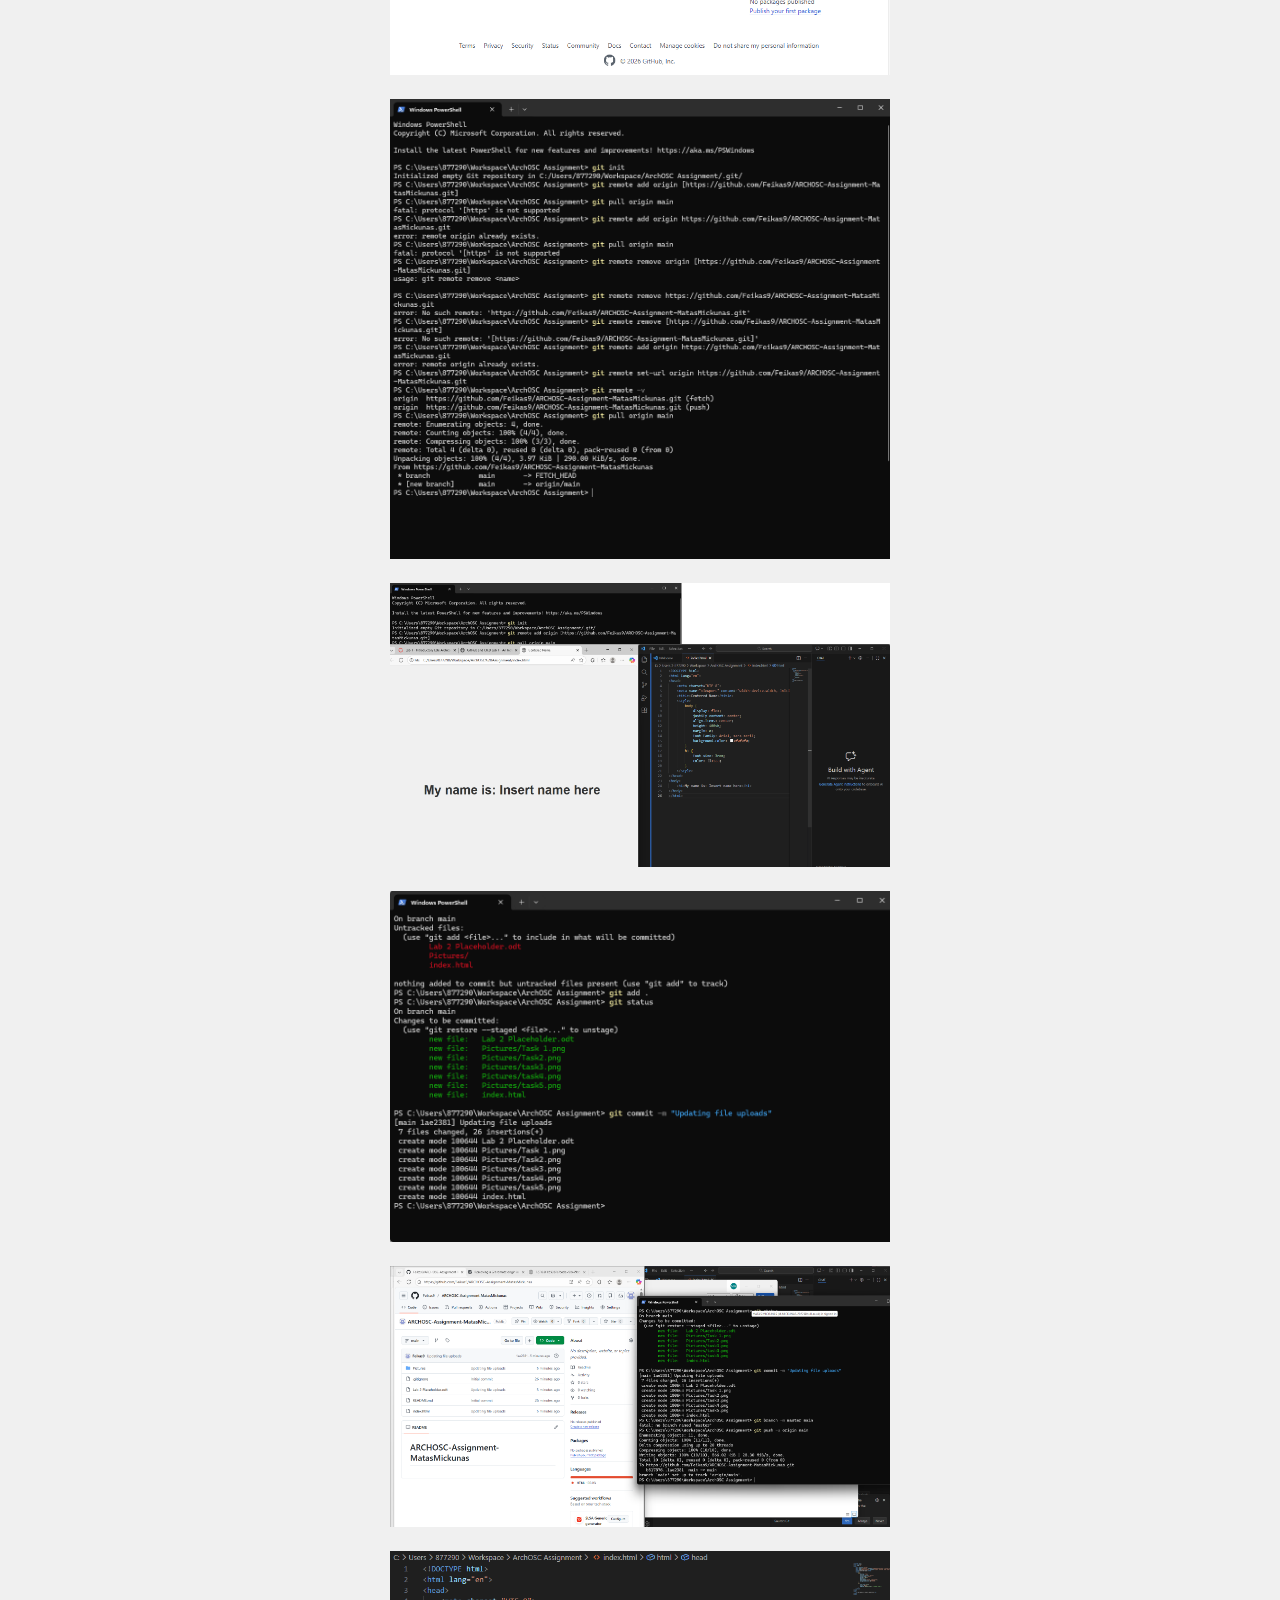
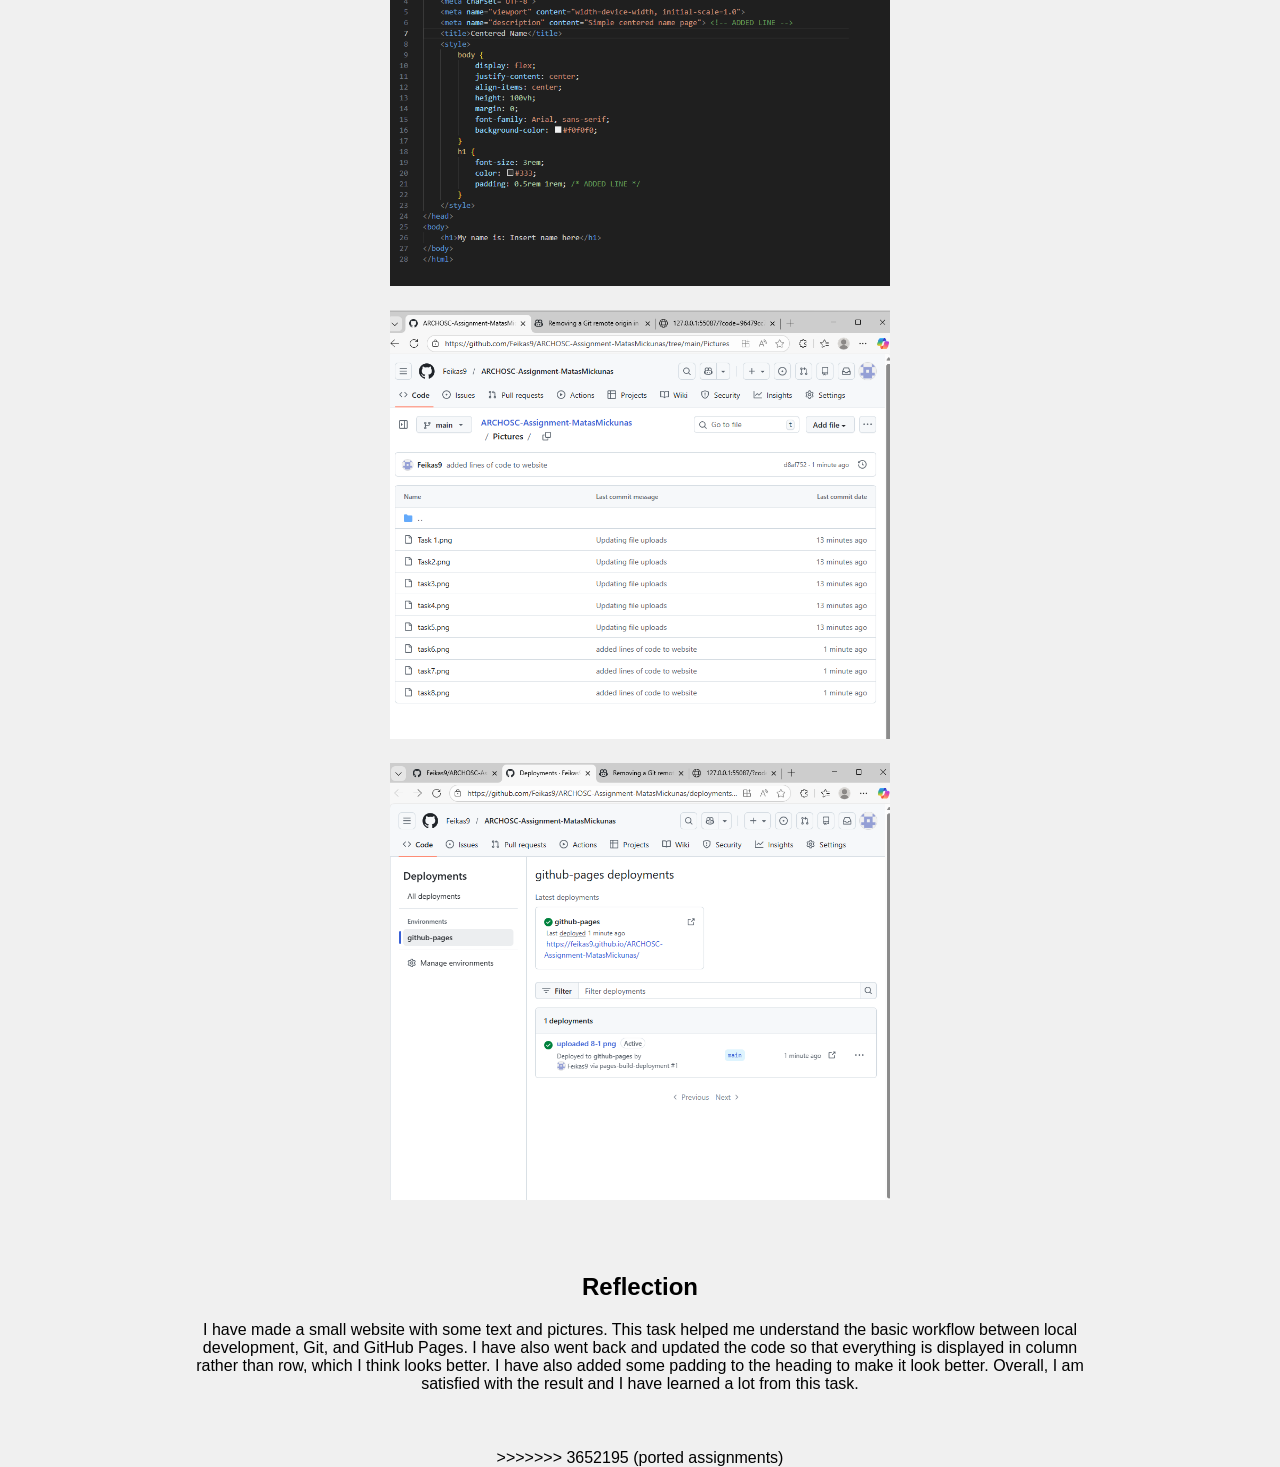
==== index.html @ 7c7d07e4 "moved index, pictures and readme to main folder" ====
<!DOCTYPE html>
<html lang="en">
<head>
<<<<<<< HEAD
    <meta charset="UTF-8">
    <meta name="viewport" content="width=device-width, initial-scale=1.0">
    <meta name="description" content="Simple centered name page"> <!-- ADDED LINE -->
    <title>Centered Name</title> 
    <style>
        body {
            display: flex;
            justify-content: center;
            align-items: center;
            height: 100vh;
            margin: 0;
            font-family: Arial, sans-serif;
            background-color: #f0f0f0;
        }
        h1 {
            font-size: 3rem;
            color: #333;
            padding: 0.5rem 1rem; /* ADDED LINE */
        }
    </style>
</head>
<body>
    <h1>My name is: Matas Mickunas</h1>
    <p>I have followed instructions as provided and have created a local storage container with sub folders and screenshotted the entire thing. I have also created a word doc explaining what I have done.

Task3
I have followed instructions and created a new repository in github

Task 4
I have created a link between GitHub and local. And created repositories. I have inputted it incorrectly at first so had to replace it. Also I have removed a new word doc since it was not required and combined it with the current place holder
Task5
I have followed instructions and copied the code to visual studio saved it in local and opened it
 Task6
Uploaded web to git
Task7
I have pushed to git and set up main
Task8
I have added 2 lines of code first one being meta description for better SEO and accessibility and the second one Padding on the heading so the cantered text has some breathing room.

Task9
I have created an access point from GitHub to my website
    <p>

        <img src="Pictures/task1.png" alt="Thumbnail 1" class="photo" style="max-width:150px">
        <img src="Pictures/task2.png" alt="Thumbnail 2" class="photo" style="max-width:150px">
        <img src="Pictures/task3.png" alt="Thumbnail 3" class="photo" style="max-width:150px">
        <img src="Pictures/task4.png" alt="Thumbnail 4" class="photo" style="max-width:150px">
        <img src="Pictures/task5.png" alt="Thumbnail 5" class="photo" style="max-width:150px">
        <img src="Pictures/task6.png" alt="Thumbnail 6" class="photo" style="max-width:150px">
        <img src="Pictures/task7.png" alt="Thumbnail 7" class="photo" style="max-width:150px">
        <img src="Pictures/task8.png" alt="Thumbnail 8" class="photo" style="max-width:150px">
        <img src="Pictures/task8-1.png" alt="Thumbnail 8" class="photo" style="max-width:150px">
        <img src="Pictures/task9.png" alt="Thumbnail 9" class="photo" style="max-width:150px">
        <h2>Reflection</h2>
<p>I have made a small website with some text and pictures. I dont see what im supposed to say on how is this supposed to be used in the modern industry<p>
=======
<meta charset="UTF-8">
<meta name="viewport" content="width=device-width, initial-scale=1.0">
<meta name="description" content="Simple centered name page">

<title>Centered Name</title>

<style>

body {
    display: flex;
    flex-direction: column;
    align-items: center;
    margin: 0;
    font-family: Arial, sans-serif;
    background-color: #f0f0f0;
}

/* Section spacing */
section {
    width: 80%;
    max-width: 900px;
    margin-bottom: 40px;
    text-align: center;
}

/* Title styling */
h1 {
    font-size: 3rem;
    color: #333;
    padding: 0.5rem 1rem;
}

/* Image styling */
.gallery img {
    max-width: 500px;
    width: 100%;
    margin: 10px;
}

/* Small thumbnails */
.thumbnails img {
    max-width: 150px;
    margin: 5px;
}

</style>
</head>

<body>

<section>
    <h1>My name is: Matas Mickunas</h1>
</section>

<section>
    <p>
        I have followed instructions as provided and created a local storage container with
        sub folders and screenshotted the entire thing. I have also created a word document
        explaining what I have done.
    </p>

    <p>
        Task 3: I followed instructions and created a new repository in GitHub.
    </p>

    <p>
        Task 4: I created a link between GitHub and local repositories. I initially entered
        it incorrectly but replaced it and removed unnecessary files.
    </p>

    <p>
        Task 5: I copied the code to Visual Studio, saved it locally, and opened it.
    </p>

    <p>
        Task 6: Uploaded the website to Git.
    </p>

    <p>
        Task 7: Pushed the code to Git and set up the main branch.
    </p>

    <p>
        Task 8: I added two lines of code: a meta description for SEO and padding on the
        heading to improve spacing.
    </p>

    <p>
        Task 9: I created an access point from GitHub to my website.
    </p>
</section>

<section class="gallery">

    <img src="Pictures/001.png" alt="Screenshot 1">
    <img src="Pictures/002.png" alt="Screenshot 2">
    <img src="Pictures/003.png" alt="Screenshot 3">
    <img src="Pictures/004.png" alt="Screenshot 4">
    <img src="Pictures/005.png" alt="Screenshot 5">
    <img src="Pictures/006.png" alt="Screenshot 6">
    <img src="Pictures/007.png" alt="Screenshot 7">
    <img src="Pictures/008.png" alt="Screenshot 8">
    <img src="Pictures/009.png" alt="Screenshot 9">
    <img src="Pictures/010.png" alt="Screenshot 10">

</section>

<section>
    <h2>Reflection</h2>

    <p>
        I have made a small website with some text and pictures. This task helped me
        understand the basic workflow between local development, Git, and GitHub Pages.
        I have also went back and updated the code so that everything is displayed in column rather than row, which I think looks better. I have also added some padding to the heading to make it look better. Overall, I am satisfied with the result and I have learned a lot from this task.

    </p>

</section>

>>>>>>> 3652195 (ported assignments)
</body>
</html>
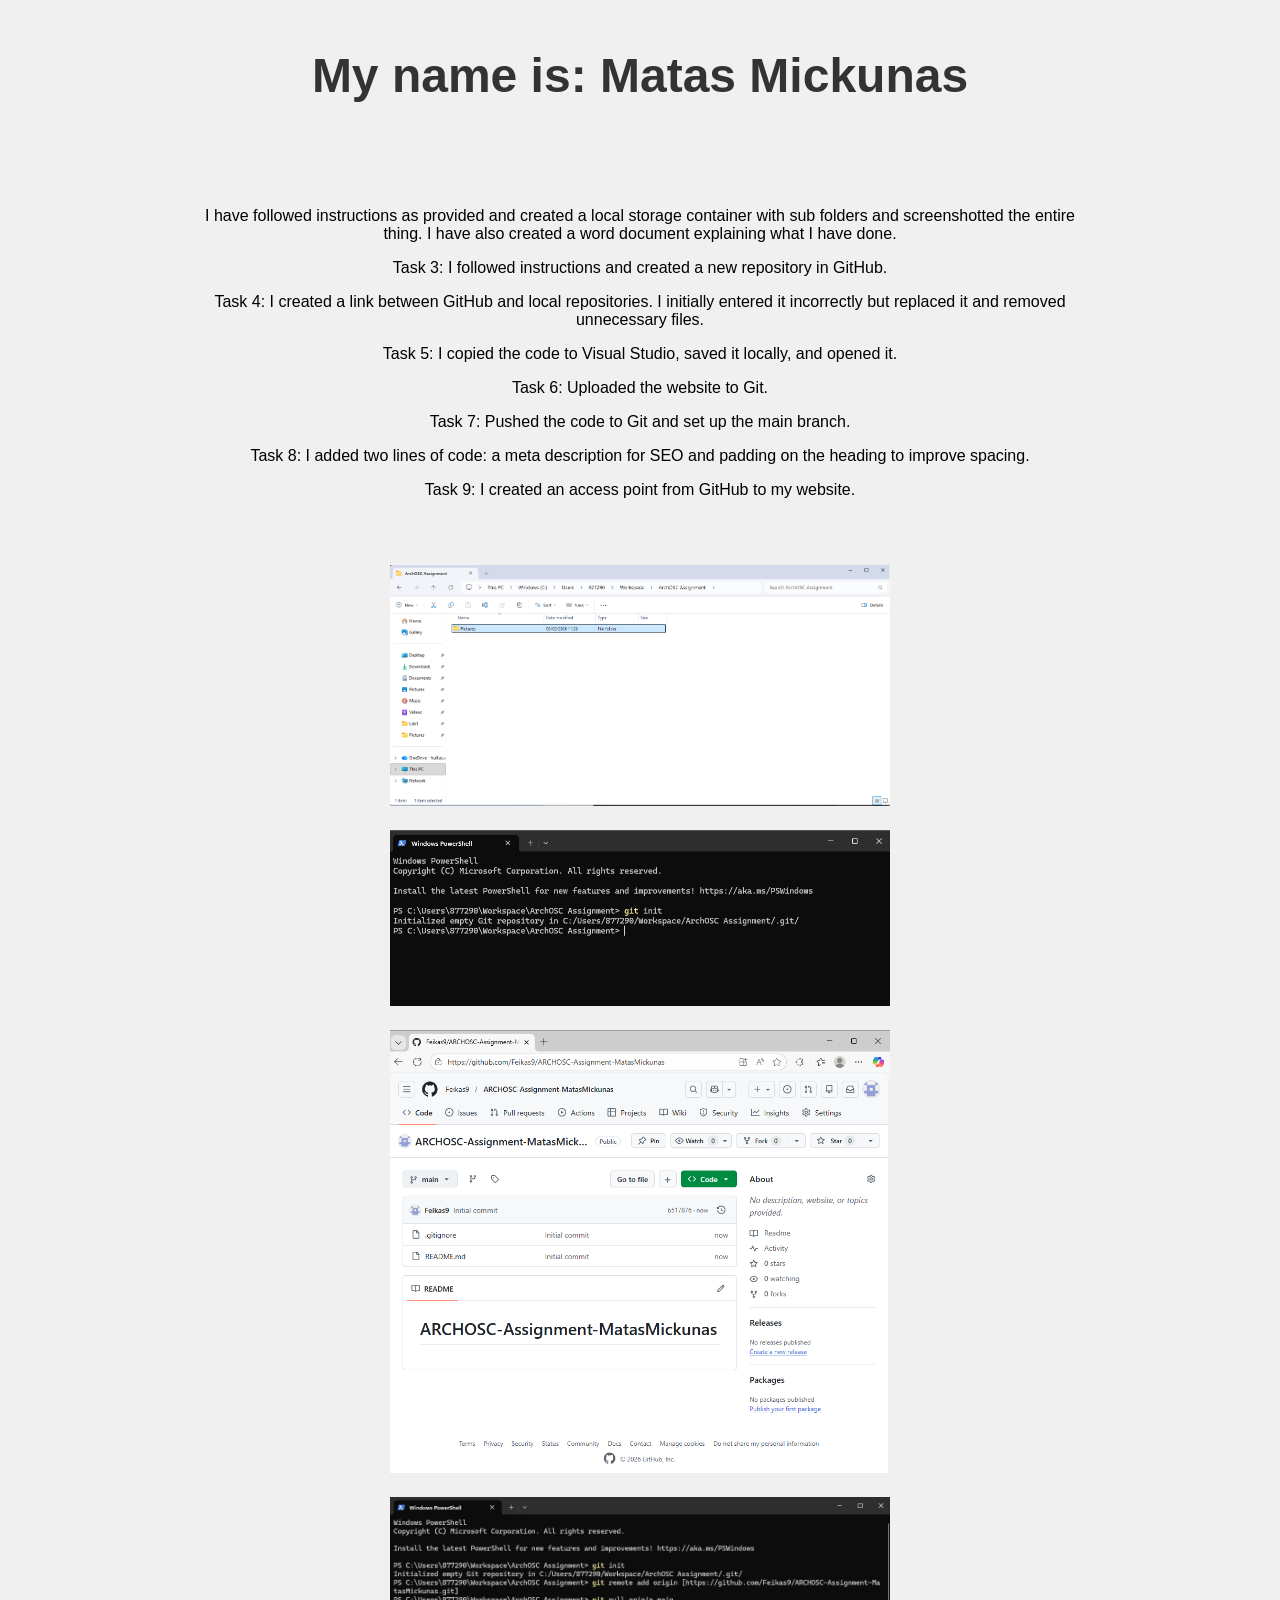
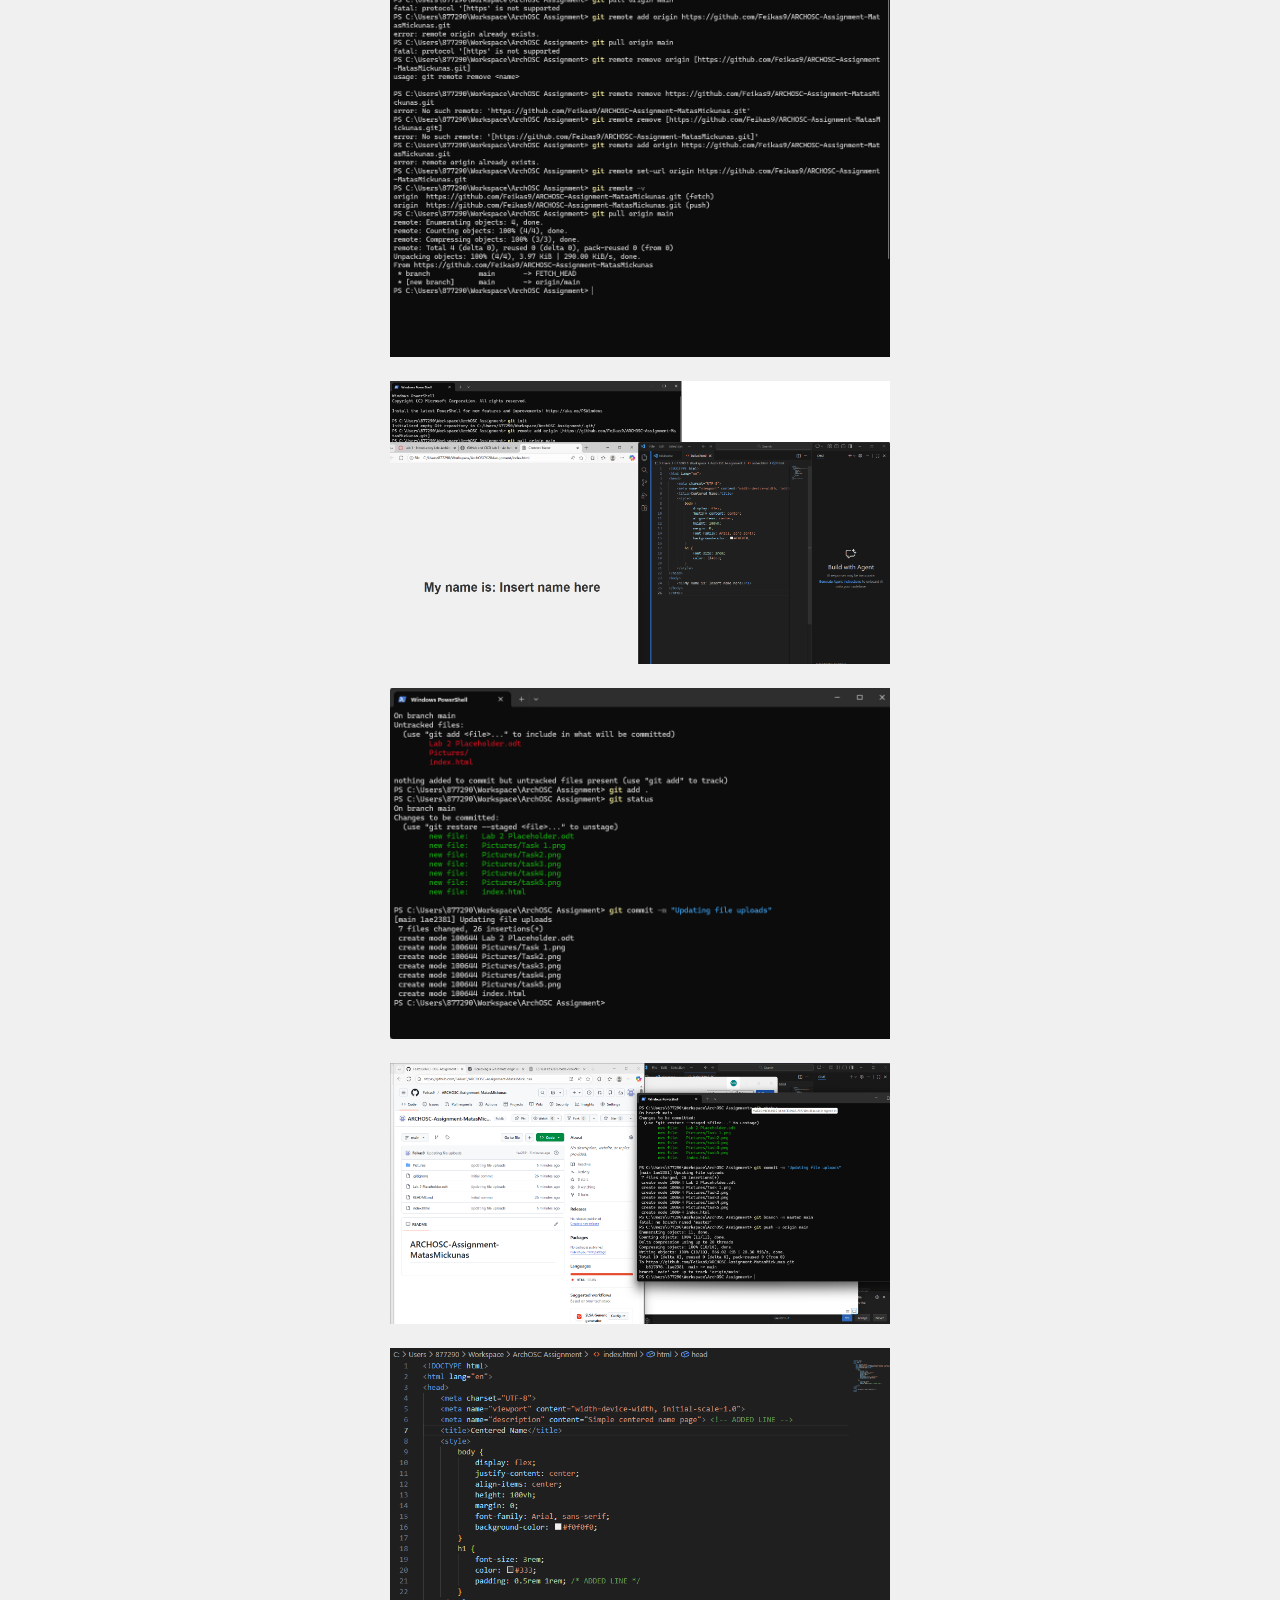
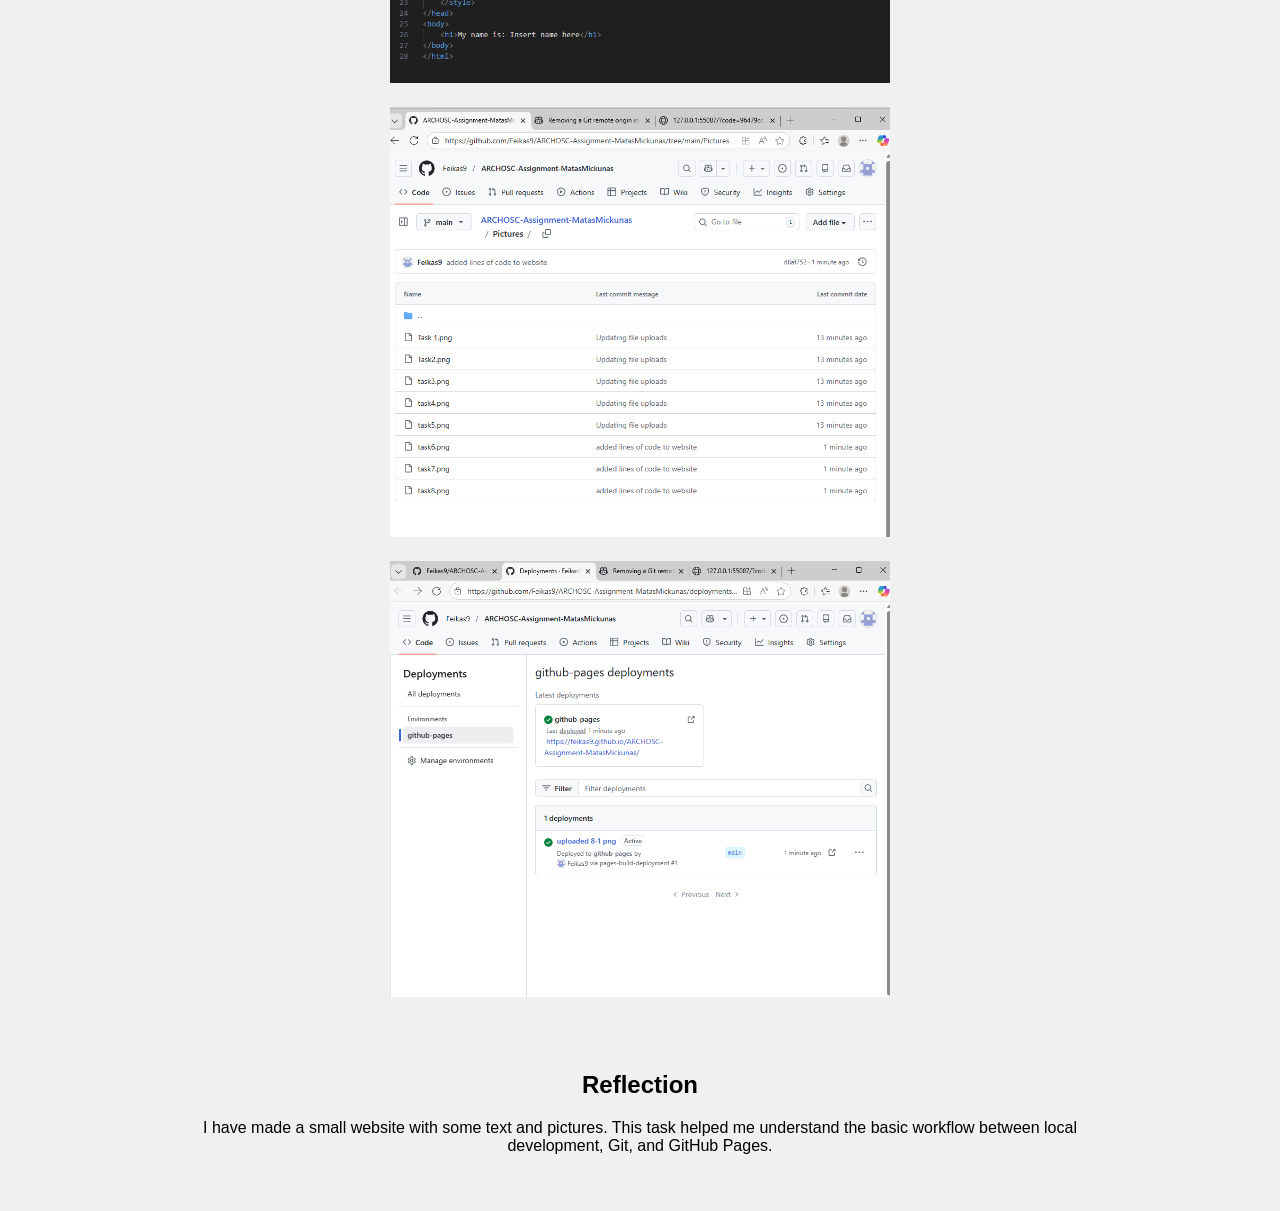
==== commit 5029a73f: "pushing index.html code fix" ====
--- a/index.html
+++ b/index.html
@@ -1,63 +1,6 @@
 <!DOCTYPE html>
 <html lang="en">
 <head>
-<<<<<<< HEAD
-    <meta charset="UTF-8">
-    <meta name="viewport" content="width=device-width, initial-scale=1.0">
-    <meta name="description" content="Simple centered name page"> <!-- ADDED LINE -->
-    <title>Centered Name</title> 
-    <style>
-        body {
-            display: flex;
-            justify-content: center;
-            align-items: center;
-            height: 100vh;
-            margin: 0;
-            font-family: Arial, sans-serif;
-            background-color: #f0f0f0;
-        }
-        h1 {
-            font-size: 3rem;
-            color: #333;
-            padding: 0.5rem 1rem; /* ADDED LINE */
-        }
-    </style>
-</head>
-<body>
-    <h1>My name is: Matas Mickunas</h1>
-    <p>I have followed instructions as provided and have created a local storage container with sub folders and screenshotted the entire thing. I have also created a word doc explaining what I have done.
-
-Task3
-I have followed instructions and created a new repository in github
-
-Task 4
-I have created a link between GitHub and local. And created repositories. I have inputted it incorrectly at first so had to replace it. Also I have removed a new word doc since it was not required and combined it with the current place holder
-Task5
-I have followed instructions and copied the code to visual studio saved it in local and opened it
- Task6
-Uploaded web to git
-Task7
-I have pushed to git and set up main
-Task8
-I have added 2 lines of code first one being meta description for better SEO and accessibility and the second one Padding on the heading so the cantered text has some breathing room.
-
-Task9
-I have created an access point from GitHub to my website
-    <p>
-
-        <img src="Pictures/task1.png" alt="Thumbnail 1" class="photo" style="max-width:150px">
-        <img src="Pictures/task2.png" alt="Thumbnail 2" class="photo" style="max-width:150px">
-        <img src="Pictures/task3.png" alt="Thumbnail 3" class="photo" style="max-width:150px">
-        <img src="Pictures/task4.png" alt="Thumbnail 4" class="photo" style="max-width:150px">
-        <img src="Pictures/task5.png" alt="Thumbnail 5" class="photo" style="max-width:150px">
-        <img src="Pictures/task6.png" alt="Thumbnail 6" class="photo" style="max-width:150px">
-        <img src="Pictures/task7.png" alt="Thumbnail 7" class="photo" style="max-width:150px">
-        <img src="Pictures/task8.png" alt="Thumbnail 8" class="photo" style="max-width:150px">
-        <img src="Pictures/task8-1.png" alt="Thumbnail 8" class="photo" style="max-width:150px">
-        <img src="Pictures/task9.png" alt="Thumbnail 9" class="photo" style="max-width:150px">
-        <h2>Reflection</h2>
-<p>I have made a small website with some text and pictures. I dont see what im supposed to say on how is this supposed to be used in the modern industry<p>
-=======
 <meta charset="UTF-8">
 <meta name="viewport" content="width=device-width, initial-scale=1.0">
 <meta name="description" content="Simple centered name page">
@@ -165,18 +108,16 @@
 
 </section>
 
+
 <section>
     <h2>Reflection</h2>
 
     <p>
         I have made a small website with some text and pictures. This task helped me
         understand the basic workflow between local development, Git, and GitHub Pages.
-        I have also went back and updated the code so that everything is displayed in column rather than row, which I think looks better. I have also added some padding to the heading to make it look better. Overall, I am satisfied with the result and I have learned a lot from this task.
-
     </p>
 
 </section>
 
->>>>>>> 3652195 (ported assignments)
 </body>
 </html>
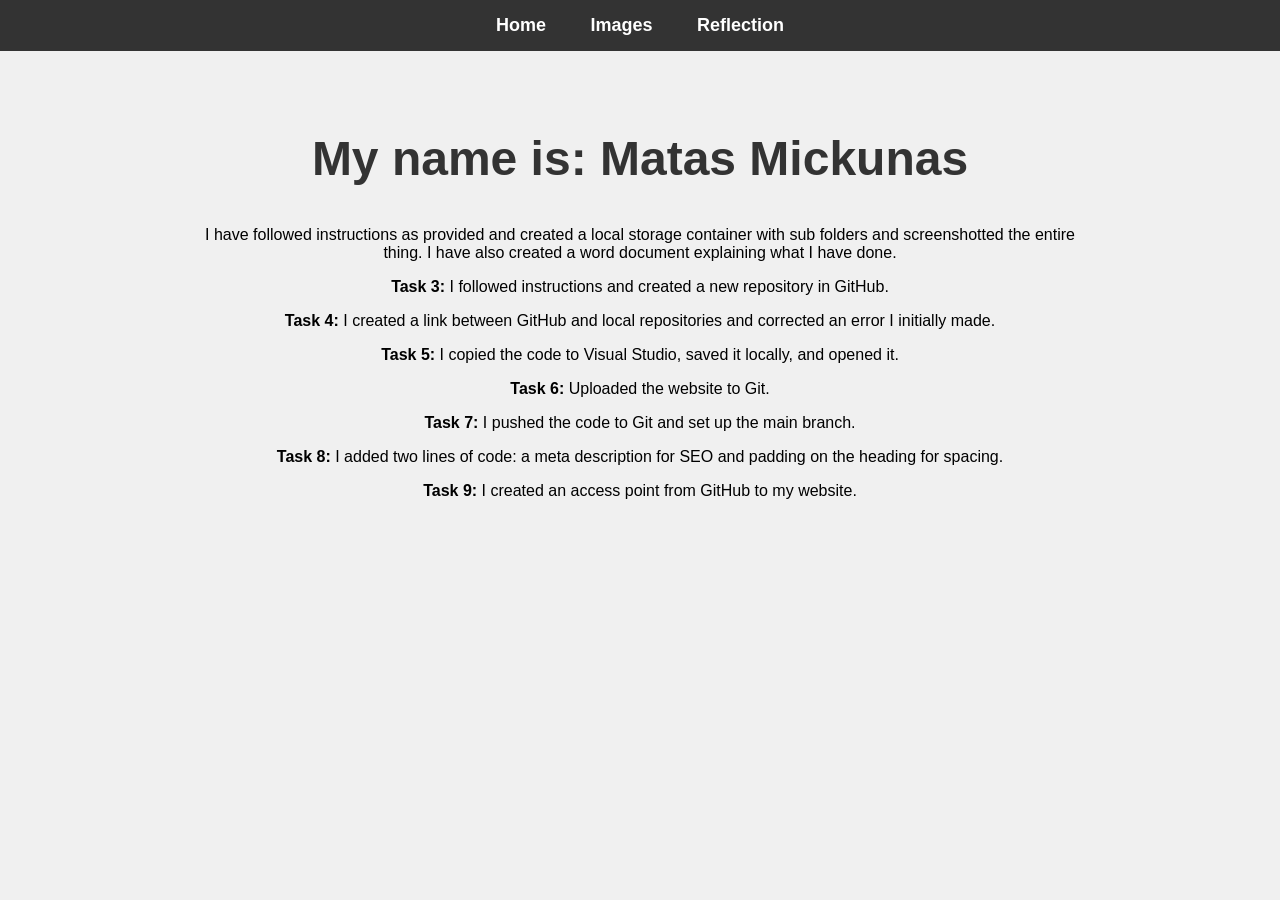
==== commit 6edb47f0: "I have changed code for index and created separate htmls for images and reflection" ====
--- a/index.html
+++ b/index.html
@@ -1,121 +1,87 @@
 <!DOCTYPE html>
 <html lang="en">
 <head>
+
 <meta charset="UTF-8">
 <meta name="viewport" content="width=device-width, initial-scale=1.0">
 <meta name="description" content="Simple centered name page">
 
-<title>Centered Name</title>
+<title>Home</title>
 
 <style>
 
-body {
-    display: flex;
-    flex-direction: column;
-    align-items: center;
-    margin: 0;
+body{
+    margin:0;
     font-family: Arial, sans-serif;
-    background-color: #f0f0f0;
+    background-color:#f0f0f0;
 }
 
-/* Section spacing */
-section {
-    width: 80%;
-    max-width: 900px;
-    margin-bottom: 40px;
-    text-align: center;
+/* Navigation bar */
+
+nav{
+    background:#333;
+    padding:15px;
+    text-align:center;
 }
 
-/* Title styling */
-h1 {
-    font-size: 3rem;
-    color: #333;
-    padding: 0.5rem 1rem;
+nav a{
+    color:white;
+    text-decoration:none;
+    margin:0 20px;
+    font-weight:bold;
+    font-size:18px;
 }
 
-/* Image styling */
-.gallery img {
-    max-width: 500px;
-    width: 100%;
-    margin: 10px;
+nav a:hover{
+    text-decoration:underline;
 }
 
-/* Small thumbnails */
-.thumbnails img {
-    max-width: 150px;
-    margin: 5px;
+/* Page content */
+
+section{
+    width:80%;
+    max-width:900px;
+    margin:auto;
+    padding:40px;
+    text-align:center;
+}
+
+h1{
+    font-size:3rem;
+    color:#333;
 }
 
 </style>
+
 </head>
 
 <body>
 
-<section>
-    <h1>My name is: Matas Mickunas</h1>
-</section>
+<nav>
+<a href="index.html">Home</a>
+<a href="images.html">Images</a>
+<a href="reflection.html">Reflection</a>
+</nav>
 
 <section>
-    <p>
-        I have followed instructions as provided and created a local storage container with
-        sub folders and screenshotted the entire thing. I have also created a word document
-        explaining what I have done.
-    </p>
 
-    <p>
-        Task 3: I followed instructions and created a new repository in GitHub.
-    </p>
+<h1>My name is: Matas Mickunas</h1>
 
-    <p>
-        Task 4: I created a link between GitHub and local repositories. I initially entered
-        it incorrectly but replaced it and removed unnecessary files.
-    </p>
+<p>I have followed instructions as provided and created a local storage container with sub folders and screenshotted the entire thing. I have also created a word document explaining what I have done.</p>
 
-    <p>
-        Task 5: I copied the code to Visual Studio, saved it locally, and opened it.
-    </p>
+<p><strong>Task 3:</strong> I followed instructions and created a new repository in GitHub.</p>
 
-    <p>
-        Task 6: Uploaded the website to Git.
-    </p>
+<p><strong>Task 4:</strong> I created a link between GitHub and local repositories and corrected an error I initially made.</p>
 
-    <p>
-        Task 7: Pushed the code to Git and set up the main branch.
-    </p>
+<p><strong>Task 5:</strong> I copied the code to Visual Studio, saved it locally, and opened it.</p>
 
-    <p>
-        Task 8: I added two lines of code: a meta description for SEO and padding on the
-        heading to improve spacing.
-    </p>
+<p><strong>Task 6:</strong> Uploaded the website to Git.</p>
 
-    <p>
-        Task 9: I created an access point from GitHub to my website.
-    </p>
-</section>
+<p><strong>Task 7:</strong> I pushed the code to Git and set up the main branch.</p>
 
-<section class="gallery">
+<p><strong>Task 8:</strong> I added two lines of code: a meta description for SEO and padding on the heading for spacing.</p>
 
-    <img src="Pictures/001.png" alt="Screenshot 1">
-    <img src="Pictures/002.png" alt="Screenshot 2">
-    <img src="Pictures/003.png" alt="Screenshot 3">
-    <img src="Pictures/004.png" alt="Screenshot 4">
-    <img src="Pictures/005.png" alt="Screenshot 5">
-    <img src="Pictures/006.png" alt="Screenshot 6">
-    <img src="Pictures/007.png" alt="Screenshot 7">
-    <img src="Pictures/008.png" alt="Screenshot 8">
-    <img src="Pictures/009.png" alt="Screenshot 9">
-    <img src="Pictures/010.png" alt="Screenshot 10">
-
-</section>
-
-
-<section>
-    <h2>Reflection</h2>
-
-    <p>
-        I have made a small website with some text and pictures. This task helped me
-        understand the basic workflow between local development, Git, and GitHub Pages.
-    </p>
+<p><strong>Task 9:</strong> I created an access point from GitHub to my website.</p>
 
 </section>
 
